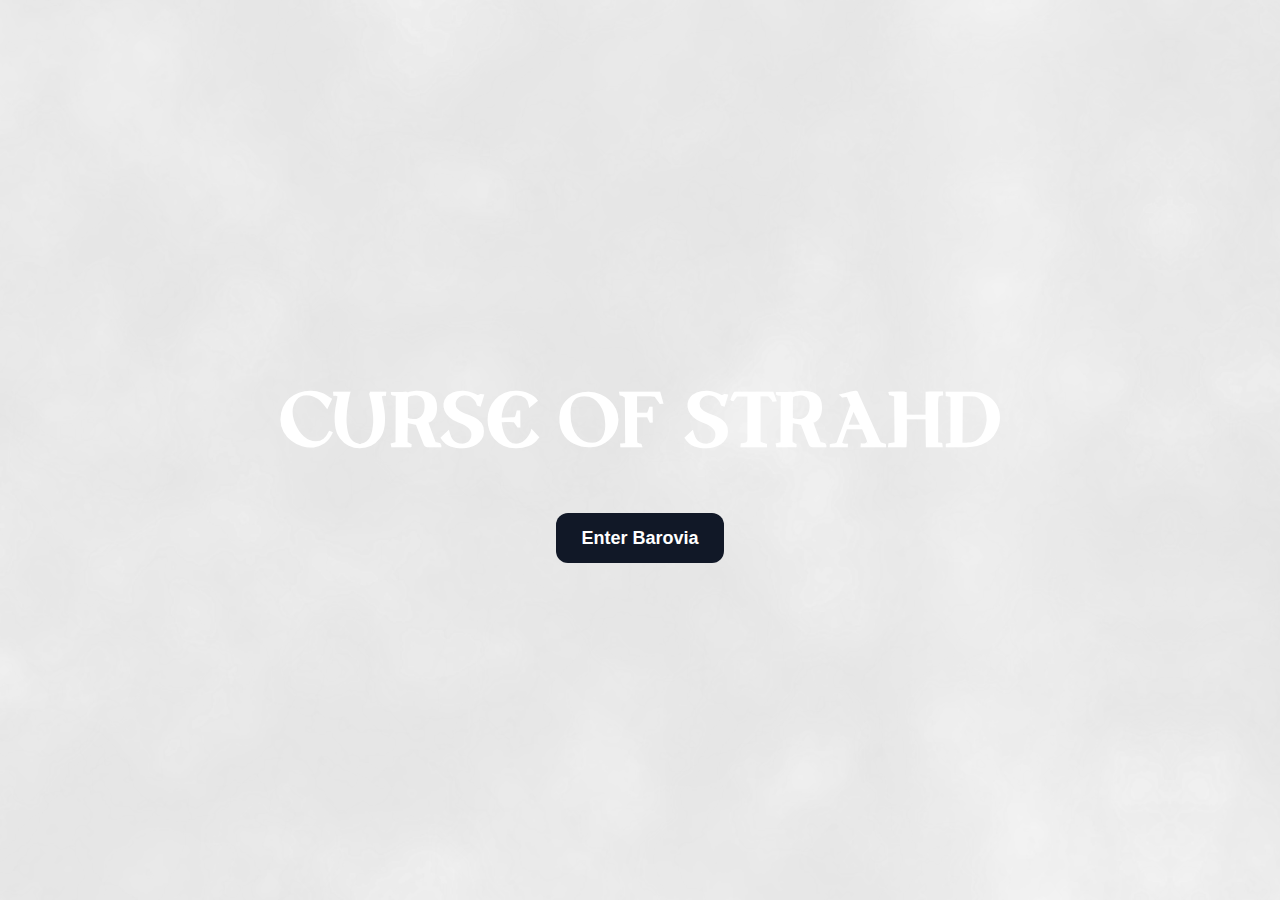
==== index.html @ bd1e99c9 "Intro page done" ====
<!DOCTYPE html>
<html lang="en">
<head>
  <meta charset="UTF-8">
  <meta http-equiv="X-UA-Compatible" content="IE=edge">
  <title>Curse of Strahd</title>
  <meta name="viewport" content="width=device-width, initial-scale=1.0">
  <link href="https://cdn.jsdelivr.net/npm/bootstrap@5.2.3/dist/css/bootstrap.min.css" rel="stylesheet" integrity="sha384-rbsA2VBKQhggwzxH7pPCaAqO46MgnOM80zW1RWuH61DGLwZJEdK2Kadq2F9CUG65" crossorigin="anonymous">
  <script defer src="https://cdn.jsdelivr.net/npm/bootstrap@5.2.3/dist/js/bootstrap.bundle.min.js" integrity="sha384-kenU1KFdBIe4zVF0s0G1M5b4hcpxyD9F7jL+jjXkk+Q2h455rYXK/7HAuoJl+0I4" crossorigin="anonymous"></script>
  <link rel="stylesheet" href="style.css">
</head>
<body>
  
  <section class="fog">
    <div class="absolute-bg"></div>
    <div class="fog-container">
      <div class="fog-img fog-img-first"></div>
      <div class="fog-img fog-img-second"></div>
    </div>

    <div class="title">
      <h1>Curse of Strahd</h1>
      <button class="button-40" role="button">Enter Barovia</button>
    </div>
  </section>


</body>
</html>
---- style.css ----
html, body{
  margin: 0;
  padding: 0;
  font-family: "Square";
}

@font-face {
  font-family: "BestChristmas";
  src: url(./fonts/best_christmas/Best\ Christmas\ -\ Personal\ Use.otf) format("opentype");
}

@font-face {
  font-family: "Square";
  src: url(./fonts/Square.ttf) format("truetype");
}

.absolute-bg {
  position: absolute;
  top: 0;
  left: 0;
  height: 100%;
  width: 100%;
  z-index: 0;
  background: url('./imgs/strahd.png');
  background-position: 50%;
  background-repeat: no-repeat;
  background-size: cover;
  overflow: hidden;
}

.title {
  position: absolute;
  top: 0;
  left: 0;
  width: 100%;
  height: 100%;
  z-index: 10;
  display: flex;
  justify-content: center;
  flex-direction: column;
  align-items: center;
}

.title > h1 {
  color: white;
  font-size: 5rem;
  text-transform: uppercase;
  letter-spacing: 1px;
}

.fog {
  position: relative;
  height: 100vh;
  width: 100%;
  background: white;
}

.fog-container {
  position: absolute;
  width: 100%;
  height: 100%;
  overflow: hidden;
  z-index: 1;
}

.fog-img {
  position: absolute;
  height: 100vh;
  width: 300vw;
  z-index: 2;
}

.fog-img-first {
  background: url(./imgs/fog-1.png);
  background-repeat: repeat-x;
  background-size: contain;
  background-position: center;
  animation: marquee 60s linear infinite;
}

.fog-img-second {
  background: url(./imgs/fog-2.png);
  background-repeat: repeat-x;
  background-size: contain;
  background-position: center;
  animation: marquee 30s linear infinite;
}

@keyframes marquee {
  0% {
    transform: translate3d(0,0,0);
  }

  100% {
    transform: translate3d(-200vw, 0, 0)
  }
}




/* button styling */
.button-40 {
  background-color: #111827;
  border: 1px solid transparent;
  border-radius: .75rem;
  box-sizing: border-box;
  color: #FFFFFF;
  cursor: pointer;
  flex: 0 0 auto;
  font-size: 1.125rem;
  font-weight: 600;
  line-height: 1.5rem;
  padding: .75rem 1.2rem;
  text-align: center;
  text-decoration: none #6B7280 solid;
  text-decoration-thickness: auto;
  transition-duration: .2s;
  transition-property: background-color,border-color,color,fill,stroke;
  transition-timing-function: cubic-bezier(.4, 0, 0.2, 1);
  user-select: none;
  -webkit-user-select: none;
  touch-action: manipulation;
  width: auto;
}

.button-40:hover {
  background-color: #374151;
}

.button-40:focus {
  box-shadow: none;
  outline: 2px solid transparent;
  outline-offset: 2px;
}

@media (min-width: 768px) {
  .button-40 {
    padding: .75rem 1.5rem;
  }
}
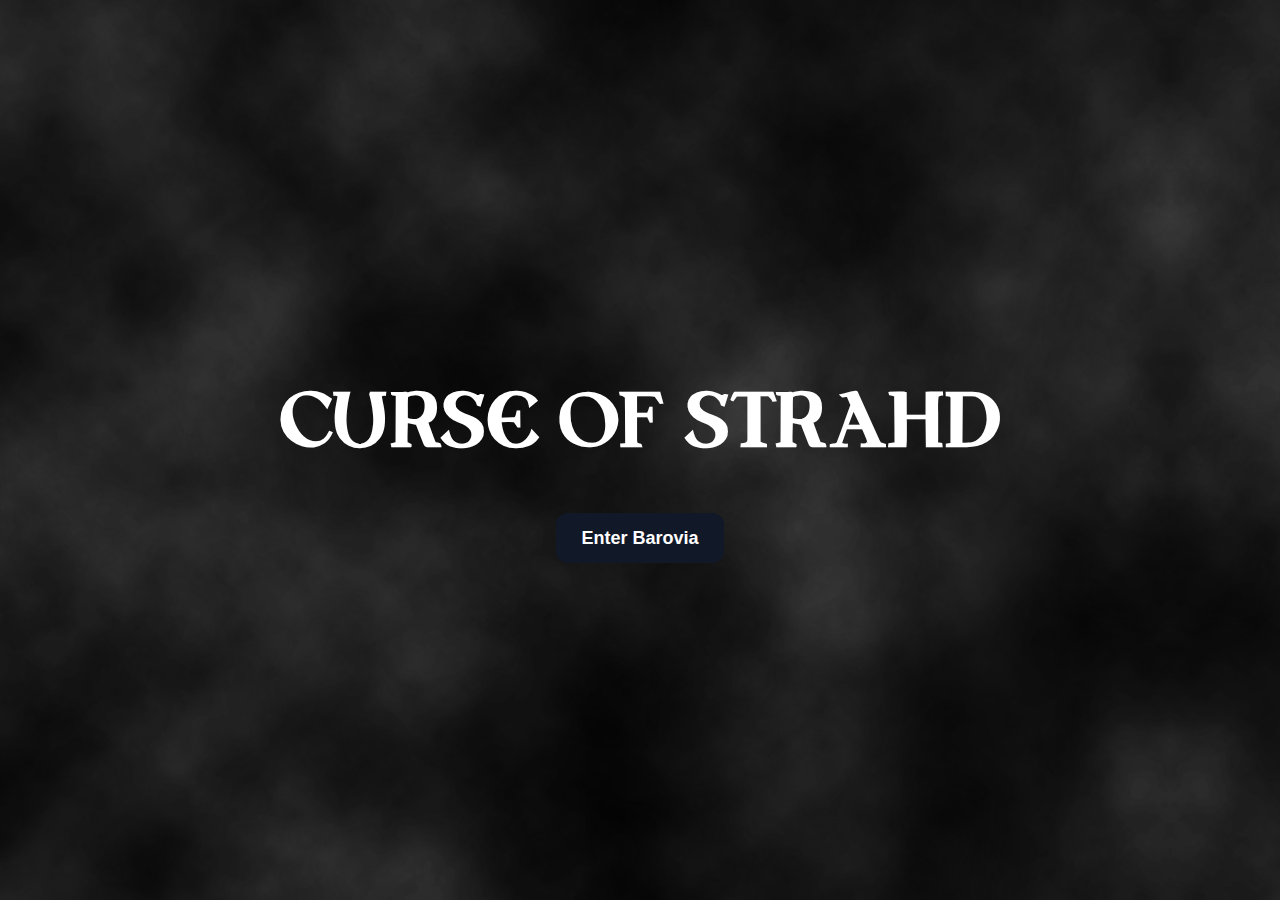
==== commit 85a7ad4e: "added fade in transition to title" ====
--- a/index.html
+++ b/index.html
@@ -9,18 +9,18 @@
   <script defer src="https://cdn.jsdelivr.net/npm/bootstrap@5.2.3/dist/js/bootstrap.bundle.min.js" integrity="sha384-kenU1KFdBIe4zVF0s0G1M5b4hcpxyD9F7jL+jjXkk+Q2h455rYXK/7HAuoJl+0I4" crossorigin="anonymous"></script>
   <link rel="stylesheet" href="style.css">
 </head>
-<body>
+<body class="body">
   
-  <section class="fog">
-    <div class="absolute-bg"></div>
+  <section class="fog fade-in">
+    <div class="bg intro"></div>
     <div class="fog-container">
       <div class="fog-img fog-img-first"></div>
       <div class="fog-img fog-img-second"></div>
     </div>
 
-    <div class="title">
+    <div class="title fade-in">
       <h1>Curse of Strahd</h1>
-      <button class="button-40" role="button">Enter Barovia</button>
+      <a href="./home.html"><button class="button-40" type="button" role="button">Enter Barovia</button></a>
     </div>
   </section>
 
--- a/style.css
+++ b/style.css
@@ -14,7 +14,11 @@
   src: url(./fonts/Square.ttf) format("truetype");
 }
 
-.absolute-bg {
+.body {
+  background-color: black;
+}
+
+.bg {
   position: absolute;
   top: 0;
   left: 0;
@@ -26,6 +30,10 @@
   background-repeat: no-repeat;
   background-size: cover;
   overflow: hidden;
+}
+
+.homebg {
+  background: black;
 }
 
 .title {
@@ -52,7 +60,6 @@
   position: relative;
   height: 100vh;
   width: 100%;
-  background: white;
 }
 
 .fog-container {
@@ -98,6 +105,24 @@
 
 
 
+.fade-in {
+  animation: fadeInAnimation ease 6s;
+  animation-iteration-count: 1;
+  animation-fill-mode: forwards;
+}
+
+@keyframes fadeInAnimation {
+  0% {
+      opacity: 0;
+  }
+  100% {
+      opacity: 1;
+   }
+}
+
+
+/* Home Page */
+
 
 /* button styling */
 .button-40 {
